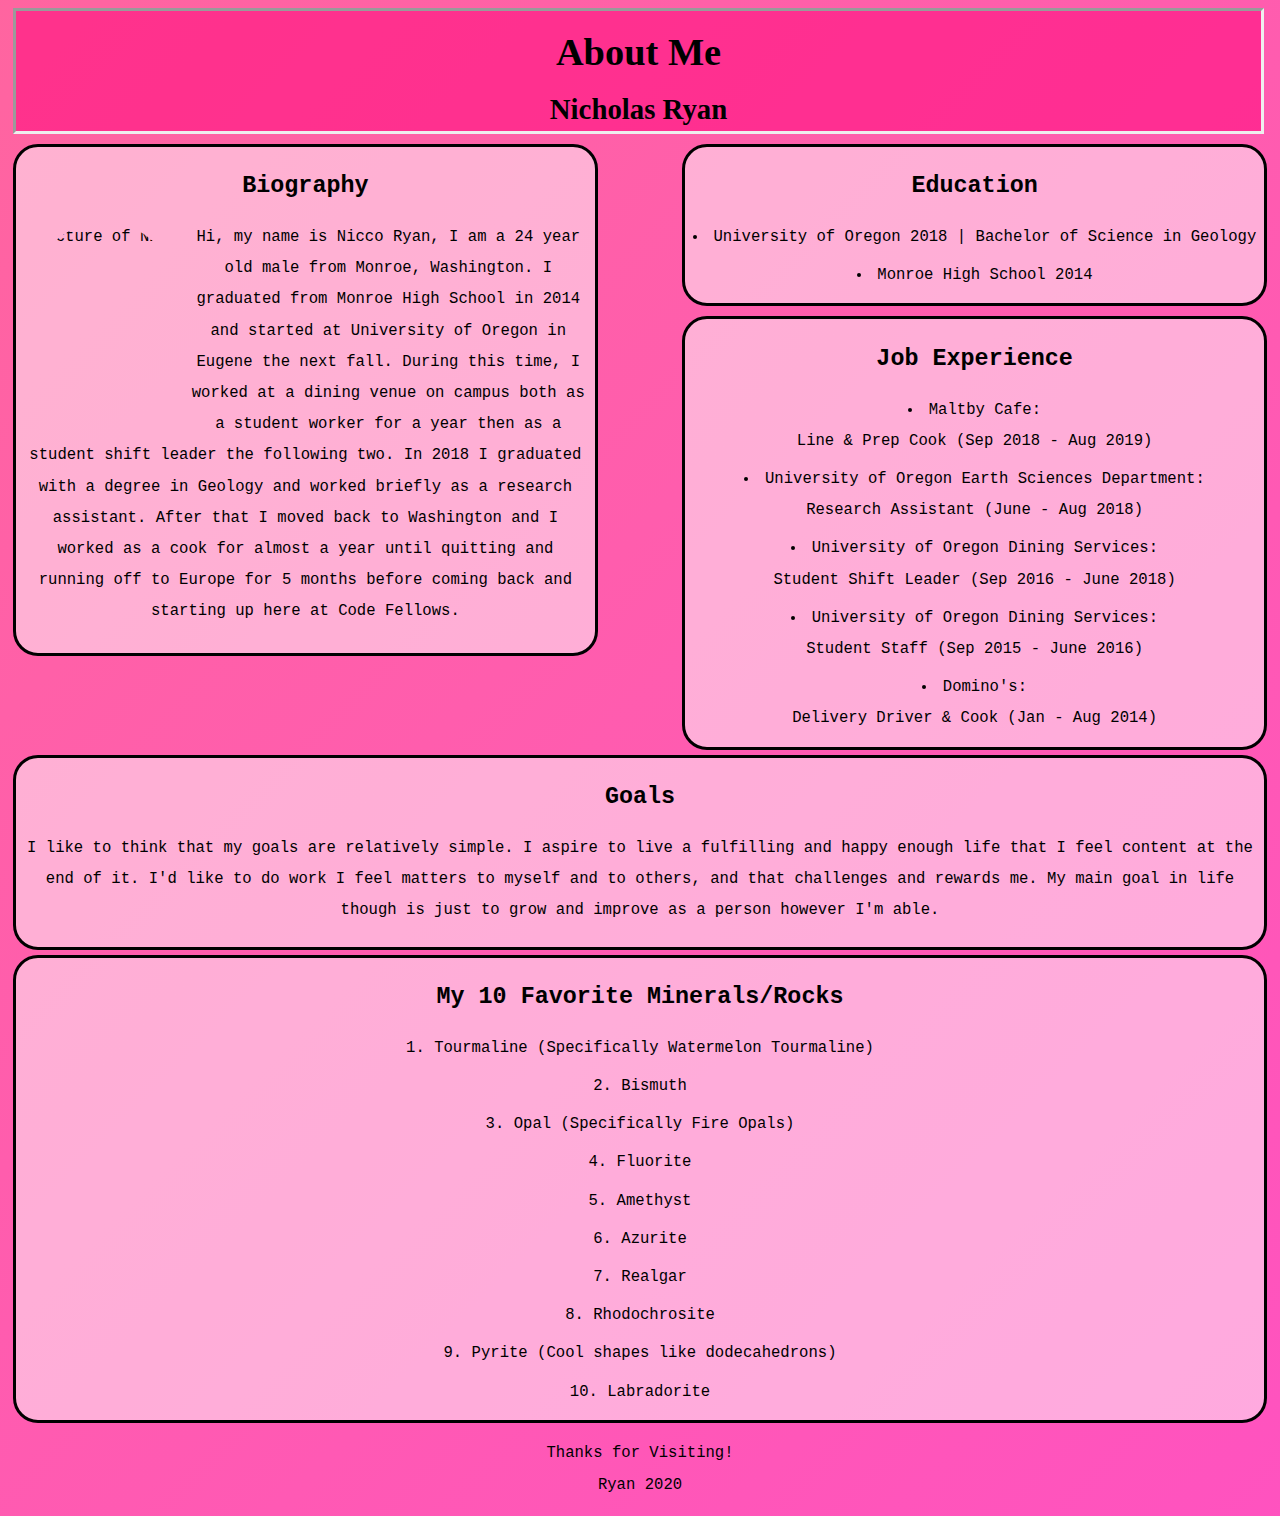
==== index.html @ 8b410390 "Rename about-me.html to index.html" ====
<!DOCTYPE html>
<html>
  <head>
    <title>About Me Project</title>
    <link rel='stylesheet' href='about-me.css'>
  </head>
  <body>
    <header id='header'>
      <h1 id='topMainHead'>About Me</h1>
      <h2 id='topSubHead'>Nicholas Ryan</h2>
    </header>
    <main>
      <section id='bio'>
        <h2 class='sectionH' id='bioH'>Biography</h2>
        <img src='https://scontent-sea1-1.xx.fbcdn.net/v/t1.0-9/78196855_3538180166207181_6128581739099979776_n.jpg?_nc_cat=110&_nc_sid=85a577&_nc_ohc=5Hdic1-30VQAX8KiS6S&_nc_ht=scontent-sea1-1.xx&oh=eab143fe2e454d5531ddaccb92a0f441&oe=5EA7C36C' height=200px id='picOfMe' alt='Picture of Nicco'>
        <p class='sectionB' id='bioB'>Hi, my name is Nicco Ryan, I am a 24 year old male from Monroe, Washington. I graduated from Monroe High School in 2014 and started at University of Oregon in Eugene the next fall. During this time, I worked at a dining venue on campus both as a student worker for a year then as a student shift leader the following two. In 2018 I graduated with a degree in Geology and worked briefly as a research assistant. After that I moved back to Washington and I worked as a cook for almost a year until quitting and running off to Europe for 5 months before coming back and starting up here at Code Fellows.</p>
        <p id="ifPerfect"></p>
      </section>

      <section id='edu'>
        <h2 class='sectionH' id='eduH'>Education</h2>
        <ul class='sectionB' id='eduB'> 
          <li>University of Oregon 2018 | Bachelor of Science in Geology</li>
          <li>Monroe High School 2014</li>
        </ul>
      </section>

      <section id='exp'>
        <h2 class='sectionH' id='expH'>Job Experience</h2>
        <ul class='sectionB' id='expB'> 
          <li>Maltby Cafe:<br>Line & Prep Cook (Sep 2018 - Aug 2019)</li>
          <li>University of Oregon Earth Sciences Department:<br>Research Assistant (June - Aug 2018)</li>
          <li>University of Oregon Dining Services:<br>Student Shift Leader (Sep 2016 - June 2018)</li>
          <li>University of Oregon Dining Services:<br>Student Staff (Sep 2015 - June 2016)</li>
          <li>Domino's:<br>Delivery Driver & Cook (Jan - Aug 2014)</li>
        </ul>
      </section> 

      <section id='goals'>
        <h2 class='sectionH'  id='goalsH'>Goals</h2>
        <p class='sectionB' id='goalsB'> I like to think that my goals are relatively simple. I aspire to live a fulfilling and happy enough life that I feel content at the end of it. I'd like to do work I feel matters to myself and to others, and that challenges and rewards me. My main goal in life though is just to grow and improve as a person however I'm able.</p>
      </section>

      <section id='favRocks'>
        <h2 class='sectionH' id='favRocksH'>My 10 Favorite Minerals/Rocks</h2>
        <ol class='sectionB' id='favRocksB'>
          <li>Tourmaline (Specifically Watermelon Tourmaline)</li>
          <li>Bismuth</li>
          <li>Opal (Specifically Fire Opals)</li>
          <li>Fluorite</li>
          <li>Amethyst</li>
          <li>Azurite</li>
          <li>Realgar</li>
          <li>Rhodochrosite</li>
          <li>Pyrite (Cool shapes like dodecahedrons)</li>
          <li>Labradorite</li>
        </ol>
      </section>
    </main>
    <footer>
      <p id='goodbye'> Thanks for Visiting!<br>Ryan 2020</p>
    </footer>
    <script src='about-me.js'> </script>
  </body>
</html>
---- about-me.css ----
body{
  background: linear-gradient(-45deg, rgba(0, 119, 255, 0.75), rgba(79, 247, 253, 0.75),
   rgba(255, 0, 212, 0.75), rgba(255, 49, 128, 0.75));

	background-size: 600% 600%;
  animation: gradient 15s infinite;
  /* This is what allows the keyframes to work below, animation is given a name (gradient) a duration of each loop (15s), and how many times to run (infinite) */
  text-align: center;
  font-family: monospace;
  line-height: 200%;
  /* color: rgb(32, 29, 29); */
  font-size: larger;
  border-color: black;
  /* font-weight: bold; */
}

/* Keyframes for the animated background, information on how to do this was found at: https://codepen.io/P1N2O/pen/pyBNzX */
@keyframes gradient {
	0% {
		background-position: 0% 50%;
	}
	25% {
		background-position: 40% 50%;
	}
	50% {
		background-position: 100% 50%;
  }
  75% {
    background-position: 40% 50%;
  }
  100% {
    background-position: 0% 50%;
  }
}
/* The effect is achieved by creating a gradient background, assigning an animation to it, zooming really far (these three are done above in the body tag), and then slowly moving the backgorund, which is what the @keyframes rule does, tells the background to gradually move position across the screen. The 0% to 40% to 100% and back again was to give a very subtle change to the speed it moves, just for fun alternatively, could have used ease above in the animation tag on body, it creates a similar effect. */

header {
  margin: 5px;
  text-align: center;
  border: inset;
  height: 120px;
  font-family: fantasy;
  background-color: rgba(255, 0, 119, 0.5);
  color: black;
  width: 98.5%;
}

section {
  border: solid;
  border-radius: 25px;
  padding: 5px;
  margin: 5px;
}

ul, ol {
  list-style-position: inside;
  margin:0;
  padding: 0;
}

li {
  margin-bottom: 7px;
}

#bio, #edu, #exp, #goals, #favRocks {
  background-color: rgba(255, 255, 255, 0.5);
}

#bio {
  padding-bottom: 10px;
  width: 45%;
  float:left;
  height: 30%;
  clear: left;
}

#picOfMe {
  border-radius: 50%;
  float: left;
  shape-outside: circle;
}

#edu, #exp {
  width: 45%;
  float: right;
}

#goals {
  float: bottom;
  clear: both;
}


/* Next two styles are for sticky header, the sticky class is created in JS and applied to the header when the browser scrolls far enough, the information was found at W3 School's page on sticky headers. */
.sticky {
  position: fixed;
  top: 0;
  width: 96.75%;
}

.sticky + .content {
  padding-top: 102px;
}
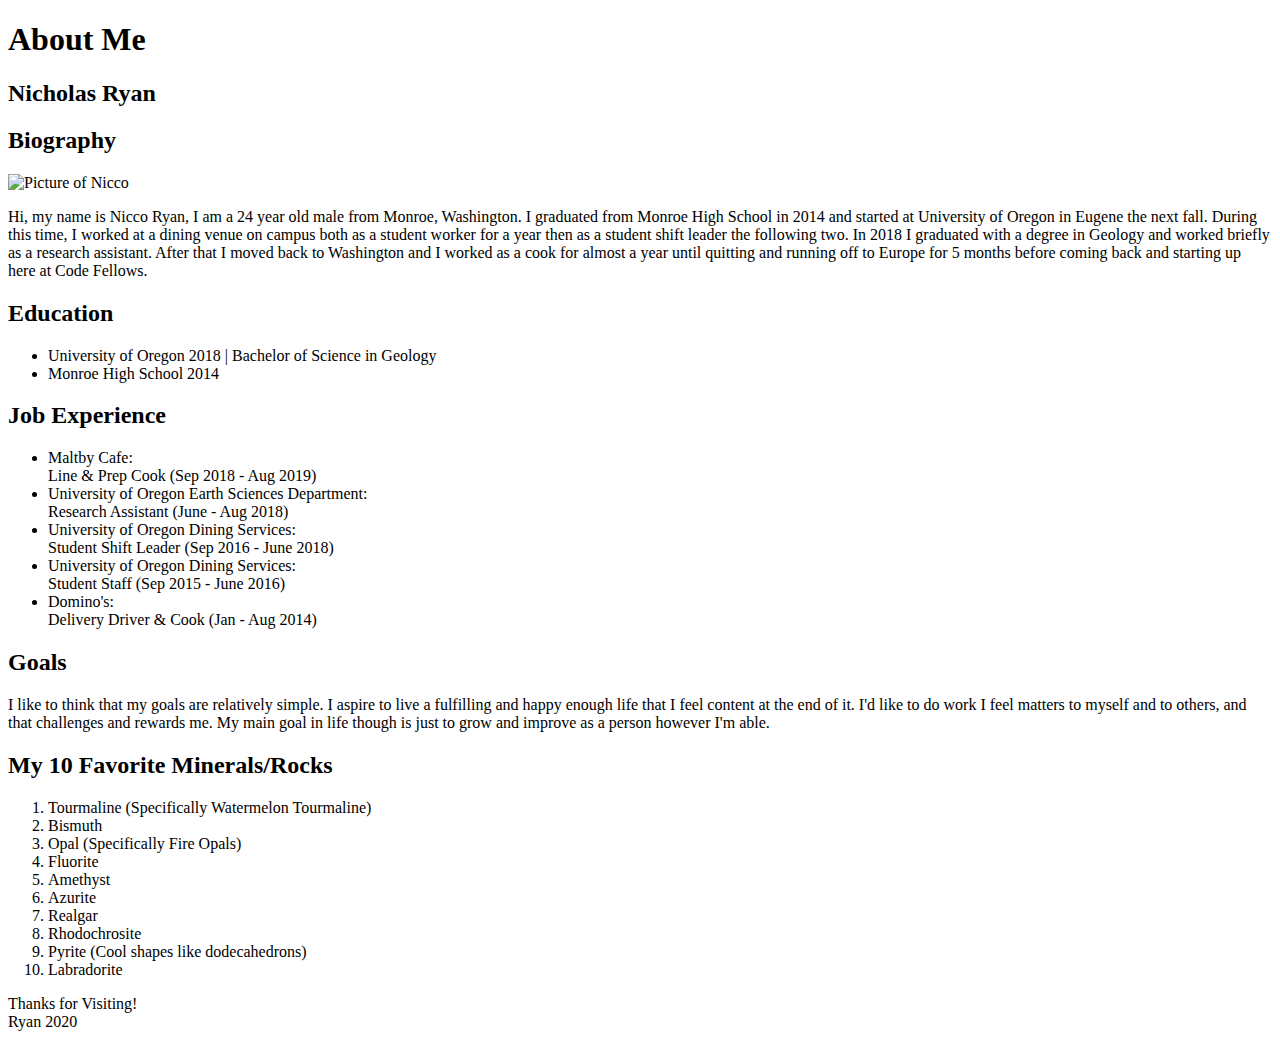
==== commit 1ab67da1: "Update index.html" ====
--- a/index.html
+++ b/index.html
@@ -2,7 +2,7 @@
 <html>
   <head>
     <title>About Me Project</title>
-    <link rel='stylesheet' href='about-me.css'>
+    <link rel='stylesheet' href='styles.css'>
   </head>
   <body>
     <header id='header'>
@@ -60,6 +60,6 @@
     <footer>
       <p id='goodbye'> Thanks for Visiting!<br>Ryan 2020</p>
     </footer>
-    <script src='about-me.js'> </script>
+    <script src='app.js'> </script>
   </body>
 </html>
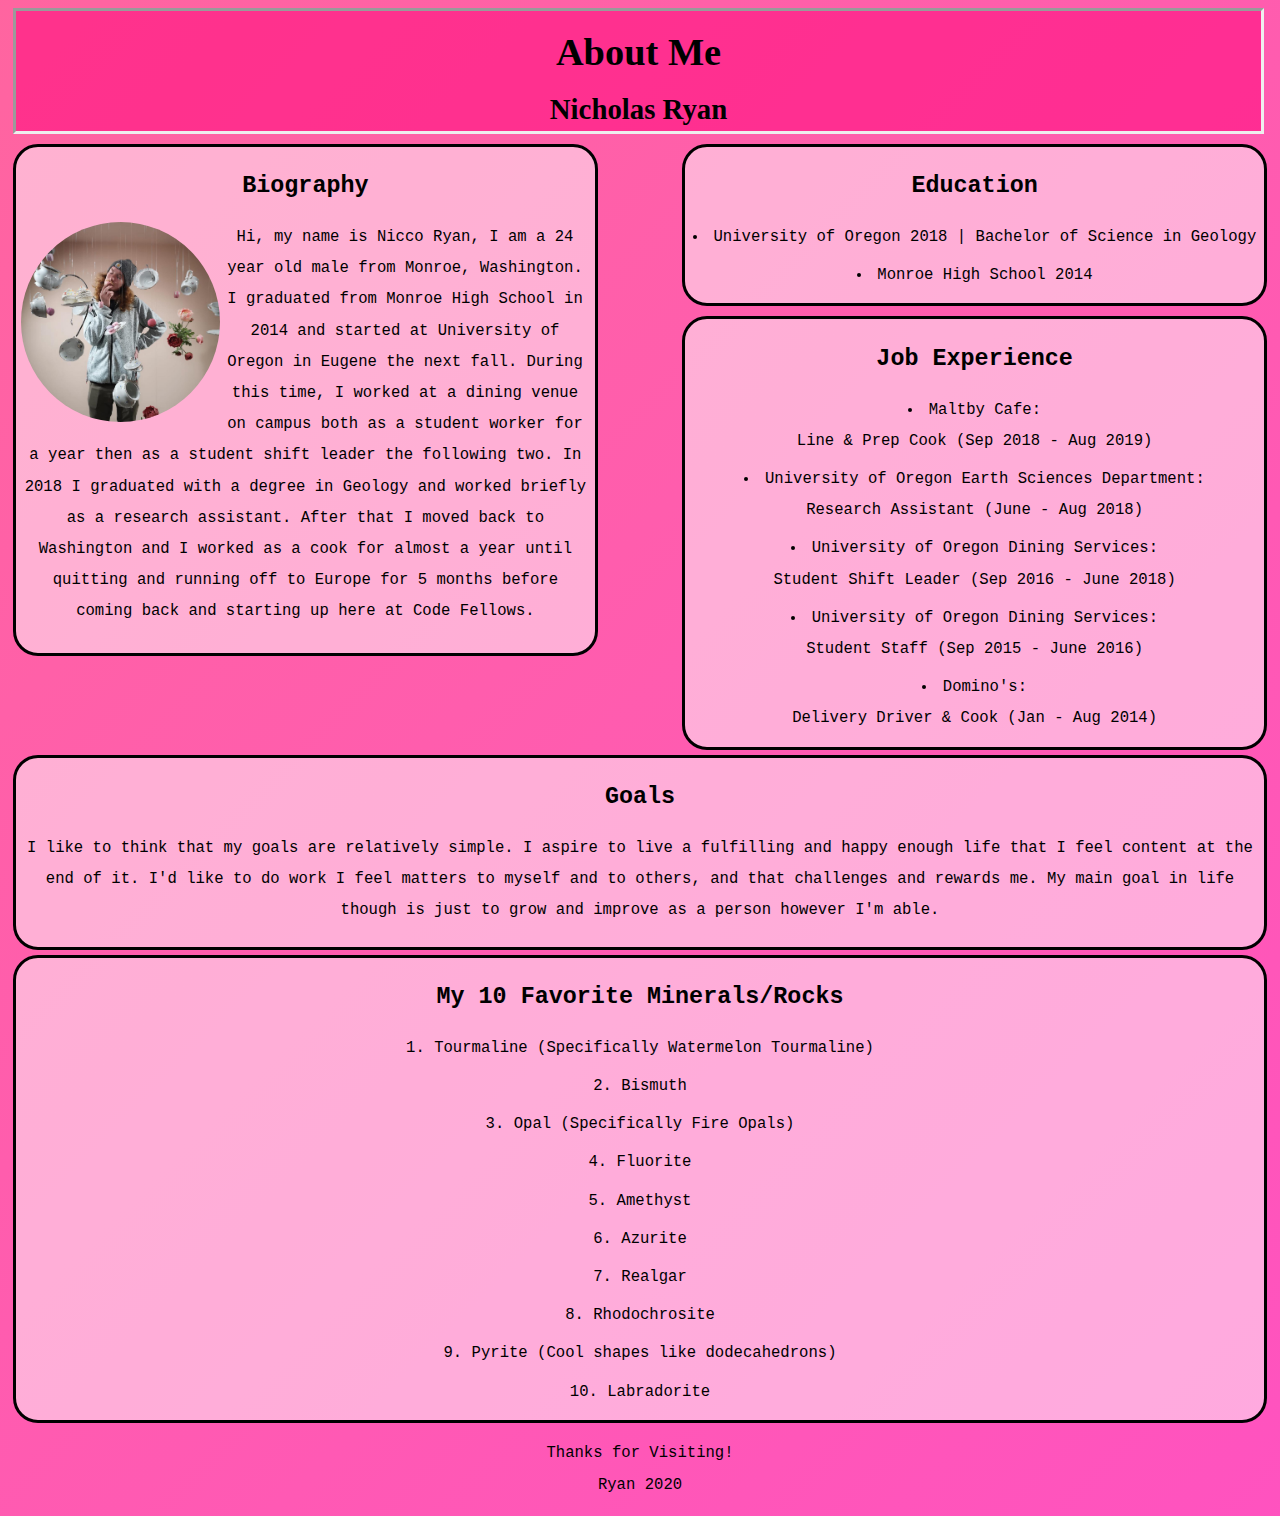
==== commit ac75122c: "updated picture link, was broken" ====
--- a/index.html
+++ b/index.html
@@ -12,7 +12,7 @@
     <main>
       <section id='bio'>
         <h2 class='sectionH' id='bioH'>Biography</h2>
-        <img src='https://scontent-sea1-1.xx.fbcdn.net/v/t1.0-9/78196855_3538180166207181_6128581739099979776_n.jpg?_nc_cat=110&_nc_sid=85a577&_nc_ohc=5Hdic1-30VQAX8KiS6S&_nc_ht=scontent-sea1-1.xx&oh=eab143fe2e454d5531ddaccb92a0f441&oe=5EA7C36C' height=200px id='picOfMe' alt='Picture of Nicco'>
+        <img src='nicco-pic.jpg' height=200px id='picOfMe' alt='Picture of Nicco'>
         <p class='sectionB' id='bioB'>Hi, my name is Nicco Ryan, I am a 24 year old male from Monroe, Washington. I graduated from Monroe High School in 2014 and started at University of Oregon in Eugene the next fall. During this time, I worked at a dining venue on campus both as a student worker for a year then as a student shift leader the following two. In 2018 I graduated with a degree in Geology and worked briefly as a research assistant. After that I moved back to Washington and I worked as a cook for almost a year until quitting and running off to Europe for 5 months before coming back and starting up here at Code Fellows.</p>
         <p id="ifPerfect"></p>
       </section>
--- a/styles.css
+++ b/styles.css
@@ -0,0 +1,103 @@
+body{
+  background: linear-gradient(-45deg, rgba(0, 119, 255, 0.75), rgba(79, 247, 253, 0.75),
+   rgba(255, 0, 212, 0.75), rgba(255, 49, 128, 0.75));
+
+	background-size: 600% 600%;
+  animation: gradient 15s infinite;
+  /* This is what allows the keyframes to work below, animation is given a name (gradient) a duration of each loop (15s), and how many times to run (infinite) */
+  text-align: center;
+  font-family: monospace;
+  line-height: 200%;
+  /* color: rgb(32, 29, 29); */
+  font-size: larger;
+  border-color: black;
+  /* font-weight: bold; */
+}
+
+/* Keyframes for the animated background, information on how to do this was found at: https://codepen.io/P1N2O/pen/pyBNzX */
+@keyframes gradient {
+	0% {
+		background-position: 0% 50%;
+	}
+	25% {
+		background-position: 40% 50%;
+	}
+	50% {
+		background-position: 100% 50%;
+  }
+  75% {
+    background-position: 40% 50%;
+  }
+  100% {
+    background-position: 0% 50%;
+  }
+}
+/* The effect is achieved by creating a gradient background, assigning an animation to it, zooming really far (these three are done above in the body tag), and then slowly moving the backgorund, which is what the @keyframes rule does, tells the background to gradually move position across the screen. The 0% to 40% to 100% and back again was to give a very subtle change to the speed it moves, just for fun alternatively, could have used ease above in the animation tag on body, it creates a similar effect. */
+
+header {
+  margin: 5px;
+  text-align: center;
+  border: inset;
+  height: 120px;
+  font-family: fantasy;
+  background-color: rgba(255, 0, 119, 0.5);
+  color: black;
+  width: 98.5%;
+}
+
+section {
+  border: solid;
+  border-radius: 25px;
+  padding: 5px;
+  margin: 5px;
+}
+
+ul, ol {
+  list-style-position: inside;
+  margin:0;
+  padding: 0;
+}
+
+li {
+  margin-bottom: 7px;
+}
+
+#bio, #edu, #exp, #goals, #favRocks {
+  background-color: rgba(255, 255, 255, 0.5);
+}
+
+#bio {
+  padding-bottom: 10px;
+  width: 45%;
+  float:left;
+  height: 30%;
+  clear: left;
+}
+
+#picOfMe {
+  border-radius: 50%;
+  float: left;
+  shape-outside: circle;
+}
+
+#edu, #exp {
+  width: 45%;
+  float: right;
+}
+
+#goals {
+  float: bottom;
+  clear: both;
+}
+
+
+/* Next two styles are for sticky header, the sticky class is created in JS and applied to the header when the browser scrolls far enough, the information was found at W3 School's page on sticky headers. */
+.sticky {
+  position: fixed;
+  top: 0;
+  width: 96.75%;
+}
+
+.sticky + .content {
+  padding-top: 102px;
+}
